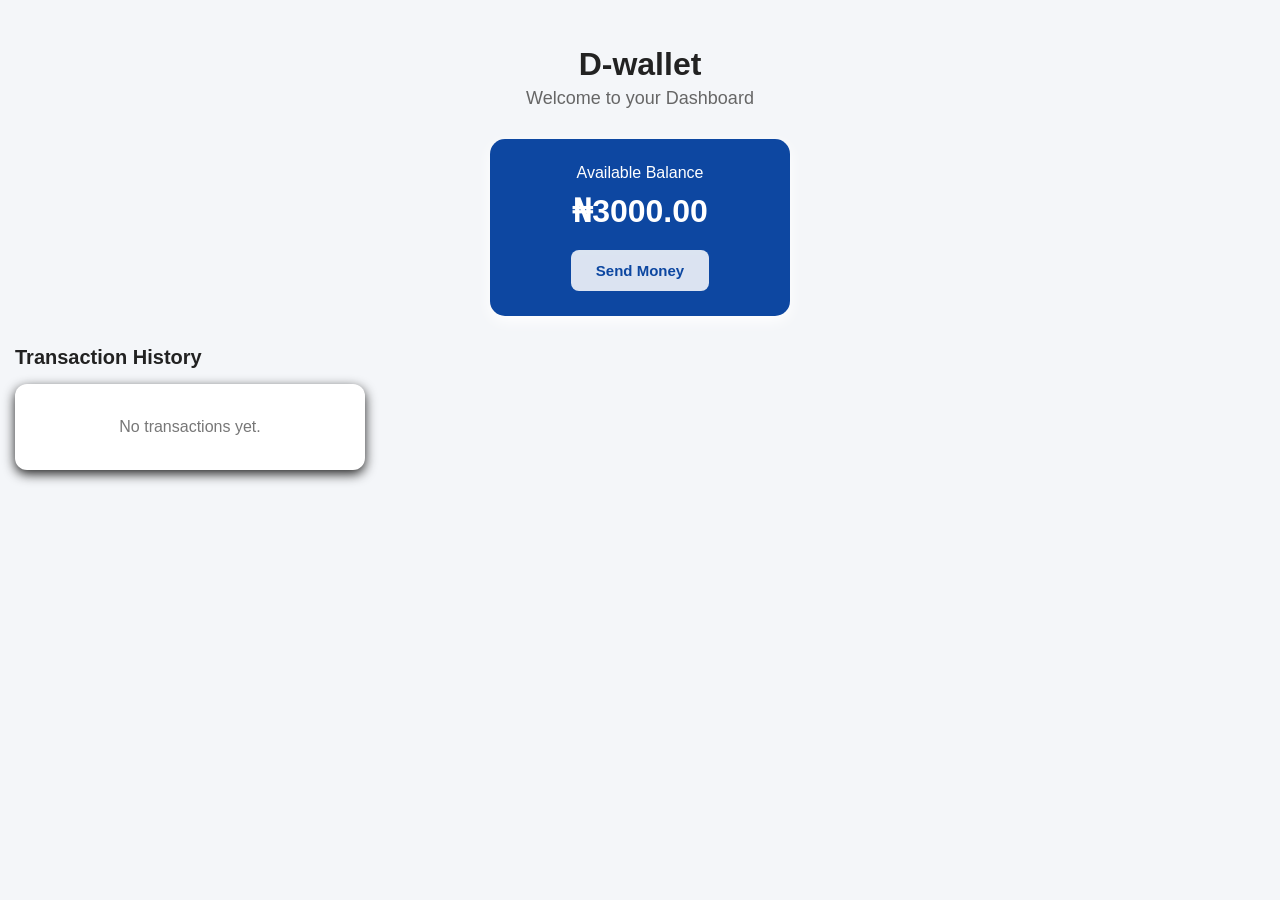
==== dashboard.html @ 3fc64cd1 "Add files via upload" ====
<!DOCTYPE html>
<html lang="en">
<head>
    <meta charset="UTF-8">
    <meta name="viewport" content="width=device-width, initial-scale=1.0">
    <title>D-Wallet Dashboard</title>
    <link rel="stylesheet" href="dashboard.css">
</head>
<body>
    <h1>D-wallet</h1>
    <h2>Welcome to your Dashboard</h2>
    <div class="balance-card">
        <p>Available Balance</p>
        <h2 id="balance">₦0.00</h2>
    <button id="sendMoneyBtn">Send Money</button>
    <div id="sendForm" style="display: none;">
        <h3>Send Money</h3>
        <input type="number" id="recipient" placeholder="Recipient account number" >
        <input type="number" id="amount" placeholder="Amount">
        <button id="transferBtn">Transfer</button>
    </div>
    
    
    </div>
    <h3>Transaction History</h3>
    <div id="transactionHistory">
        <p>No transactions yet</p>
    </div>
    <script src="dashboard.js"></script>
</body>
</html>
---- dashboard.css ----
.balance-card{
    width: 300px;
    padding: 25px;
    margin: 30px auto;
    background: #0d47a1;
    color: white;
    border-radius: 15px;
    text-align: center;
    box-shadow: 0 5px 15px;
    
}
.balance-card p{
    margin: 0;
    font-size: 16px;
}
.balance-card h2{
    font-size: 32px;
    margin: 10px 0 0;
}
*{
    box-sizing: border-box;

}
body{
    margin: 0;
    padding: 25px 15px;
    font-family: Arial,sans-serif;
    background: #f4f6f9;
    color: #222;
    text-align: center;
    
}
h1{
    margin-bottom: 5px;
    font-size: 32px;
}
body>h2{
    margin-top: 0;
    margin-bottom: 25px;
    font-size: 18px;
    font-weight: normal;
    color: #666;
}
#sendMoneyBtn{
    margin-top: 20px;
    padding: 12px 25px;
    border: none;
    border-radius: 8px;
    background: white;
    color: #0d47a1;
    font-size: 15px;
    font-weight: bold;
    cursor: pointer;
}
#sendMoneyBtn{
    opacity: 0.85;
}
#sendForm{
    margin-top: 20px;
    padding: 20px;
    background: #f5f7fa;
    border-radius: 12px;
}
#sendForm h3{
    margin-top: 0;
    margin-bottom: 15px;
    color: #222;
}
#sendForm input{
    width: 100%;
    padding: 12px;
    margin-bottom: 16px;
    border: 1px solid #ccc;
    border-radius: 8px;
    font-size: 14px;
    box-sizing: border-box;
}
#sendForm input:focus{
    outline: none;
    border-color: #0d47a1;
}
#transferBtn{
    width: 100%;
    padding: 12px;
    border: none;
    border-radius: 8px;
    background: #0d47a1;
    color: white;
    font-size: 15px;
    font-weight: bold;
    cursor: pointer;
}
body>h3{
    margin-top: 30px;
    margin-bottom: 15px;
    font-size: 20px;
    text-align: left;
}
#transactionHistory{
    width: 100%;
    max-width: 350px;
    background: white;
    border-radius: 12px;
    padding: 18px;
    box-sizing: border-box;
    box-shadow: 0 4px 12px;
    rgba(0, 0, 0 ,0.08)
    text-align: left;
}
#transactionHistory p{
    
    color: #777;
    text-align: center;
}
@media (max-width: 500px){
    body{
        padding: 20px 10px;
    }
    .balance-card{
        width: 100%;
        max-width: 300px;
        padding: 20px;
    }
    #balance {
        font-size: 30px;
    }
}
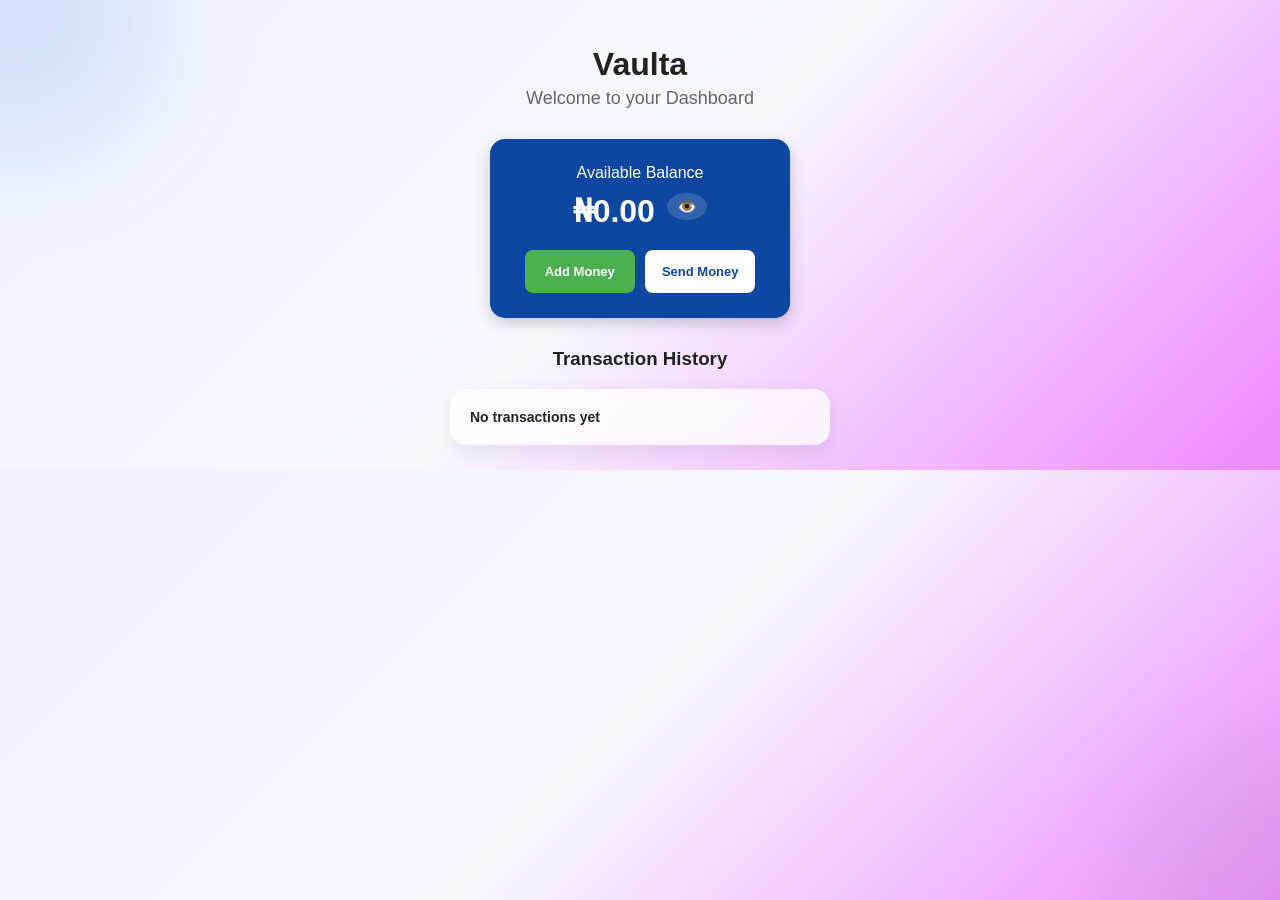
==== commit 9518702c: "Add files via upload" ====
--- a/dashboard.html
+++ b/dashboard.html
@@ -3,21 +3,25 @@
 <head>
     <meta charset="UTF-8">
     <meta name="viewport" content="width=device-width, initial-scale=1.0">
-    <title>D-Wallet Dashboard</title>
+    <title>Vaulta Dashboard</title>
     <link rel="stylesheet" href="dashboard.css">
 </head>
 <body>
-    <h1>D-wallet</h1>
+    <h1>Vaulta</h1>
     <h2>Welcome to your Dashboard</h2>
     <div class="balance-card">
         <p>Available Balance</p>
         <h2 id="balance">₦0.00</h2>
+        <button id="toggleBalanceBtn">👁️</button>
+        <button id="addMoneyBtn">Add Money</button>
     <button id="sendMoneyBtn">Send Money</button>
     <div id="sendForm" style="display: none;">
         <h3>Send Money</h3>
+        
         <input type="number" id="recipient" placeholder="Recipient account number" >
         <input type="number" id="amount" placeholder="Amount">
         <button id="transferBtn">Transfer</button>
+        <button id="returnBtn">Return</button>
     </div>
     
     
--- a/dashboard.css
+++ b/dashboard.css
@@ -1,127 +1,288 @@
-.balance-card{
-    width: 300px;
-    padding: 25px;
-    margin: 30px auto;
-    background: #0d47a1;
-    color: white;
-    border-radius: 15px;
-    text-align: center;
-    box-shadow: 0 5px 15px;
-    
-}
-.balance-card p{
-    margin: 0;
-    font-size: 16px;
-}
-.balance-card h2{
-    font-size: 32px;
-    margin: 10px 0 0;
-}
-*{
+/* =========================
+   GENERAL PAGE
+========================= */
+
+* {
     box-sizing: border-box;
-
-}
-body{
+}
+
+body {
     margin: 0;
     padding: 25px 15px;
-    font-family: Arial,sans-serif;
-    background: #f4f6f9;
+    font-family: Arial, sans-serif;
+   background: linear-gradient(135deg, #eef3ff, #f8f9ff, #e8ff);
     color: #222;
     text-align: center;
-    
-}
-h1{
+}
+
+
+/* =========================
+   HEADINGS
+========================= */
+
+h1 {
     margin-bottom: 5px;
     font-size: 32px;
 }
-body>h2{
+
+body > h2 {
     margin-top: 0;
     margin-bottom: 25px;
     font-size: 18px;
     font-weight: normal;
     color: #666;
 }
-#sendMoneyBtn{
+
+
+/* =========================
+   BALANCE CARD
+========================= */
+
+.balance-card {
+    width: 300px;
+    padding: 25px;
+    margin: 30px auto;
+
+    background: #0d47a1;
+    color: white;
+
+    border-radius: 15px;
+    text-align: center;
+
+    box-shadow: 0 5px 15px rgba(0, 0, 0, 0.2);
+}
+
+.balance-card p {
+    margin: 0;
+    font-size: 16px;
+}
+
+.balance-card h2 {
+    font-size: 32px;
+    margin: 10px 0 0;
+}
+
+
+/* =========================
+   SEND MONEY BUTTON
+========================= */
+
+#sendMoneyBtn {
     margin-top: 20px;
+
     padding: 12px 25px;
+
     border: none;
     border-radius: 8px;
+
     background: white;
     color: #0d47a1;
+
     font-size: 15px;
     font-weight: bold;
-    cursor: pointer;
-}
-#sendMoneyBtn{
+
+    cursor: pointer;
+}
+
+#sendMoneyBtn:hover {
     opacity: 0.85;
 }
-#sendForm{
+
+
+/* =========================
+   SEND MONEY FORM
+========================= */
+
+#sendForm {
     margin-top: 20px;
     padding: 20px;
+
     background: #f5f7fa;
+
     border-radius: 12px;
 }
-#sendForm h3{
+
+#sendForm h3 {
     margin-top: 0;
     margin-bottom: 15px;
+
     color: #222;
 }
-#sendForm input{
-    width: 100%;
+
+#sendForm input {
+    width: 100%;
+
     padding: 12px;
-    margin-bottom: 16px;
-    border: 1px solid #ccc;
+    margin-bottom: 12px;
+
+    border: none;
+}
+#addMoneyBtn{
+    margin-top: 20px;
+    margin-right: 8px;
+    padding: 12px 25px;
+    border: none;
     border-radius: 8px;
+    background: #4caf50;
+    color: white;
+    font-size: 15px;
+    font-weight: bold;
+    cursor: pointer;
+}
+#addMoneyBtn:hover{
+    opacity: 0.85;
+
+}
+#toggleBalanceBtn{
+    margin-left: 8px;
+    padding: 4px 10px;
+    border: none;
+    border-radius: 50%;
+    background: rgba(225, 225, 225, 0.18);
+    color: white;
+    font-size: 16px;
+    cursor: pointer;
+    vertical-align: middle;
+}
+#toggleBalanceBtn:hover{
+    background: rgba(225,225,225,0.35);
+}
+#balance{
+    display: inline-block;
+    margin: 10px 0 0;
+    font-size: 32px;
+    vertical-align: middle;
+}
+#addMoneyBtn,
+#sendMoneyBtn{
+    display: inline-block;
+    vertical-align: middle;
+    width: 110px;
+    height: 43px;
+    margin: 20px 3px 0;
+    padding: 0;
+    border: none;
+    border-radius: 8px;
+    font-size: 13px;
+    font-weight: bold;
+    cursor: pointer;
+}
+#addMoneyBtn{
+    background: #4caf50;
+    color: white;
+}
+#sendMoneyBtn{
+    background: white;
+    color: #0d47a1;
+}
+#addMoneyBtn:hover,
+#sendMoneyBtn:hover {
+    opacity: 0.85;
+}
+@media (max-width: 500px) {
+    #addMoneyBtn,
+    #sendMoneyBtn {
+        width: 115px;
+        height: 43px;
+        font-size: 13px;
+        margin-left: 2px;
+        margin-right: 2px;
+    }
+}
+#transferBtn{
+    width: 100%;
+    height: 45px;
+    padding: 0;
+    border: none;
+    border-radius: 10px;
+    background: linear-gradient(135deg #0d47a1 #19762d);
+    color: indigo;
+    font-size: 15px;
+    font-weight: bold;
+    cursor: pointer;
+    box-shadow: 0 4px 10px rgba(13, 71, 161, 0.3);
+    transition: 0.2s ease;
+}
+#transferBtn:hover{
+    transform: translateY(-2px);
+    box-shadow: 0 6px 14px rgba(13, 71, 161, 0.4);
+}
+#returnBtn{
+    width: 100%;
+    height: 42px;
+    padding: 0;
+    margin-bottom: 15px;
+    border: 1px solid #0d47de;
+    background: white;
+    color: indigo;
     font-size: 14px;
-    box-sizing: border-box;
-}
-#sendForm input:focus{
-    outline: none;
-    border-color: #0d47a1;
-}
-#transferBtn{
-    width: 100%;
-    padding: 12px;
-    border: none;
-    border-radius: 8px;
-    background: #0d47a1;
-    color: white;
-    font-size: 15px;
-    font-weight: bold;
-    cursor: pointer;
-}
-body>h3{
-    margin-top: 30px;
-    margin-bottom: 15px;
-    font-size: 20px;
+    border-radius: 10px;
+    font-weight: bold;
+    cursor: pointer;
+    transition: 0.2s ease;
+}
+#returnBtn:hover {
+    background: #f0f3f7;
+    transform: translateY(-1px);
+}
+body::before {
+    content: "";
+    position: fixed;
+    top: -120px;
+    left: -120px;
+    width: 280px;
+    height: 280px;
+    background: rgba(25, 118, 210, 0.12);
+    border-radius: 50%;
+    filter: blur(50px);
+    z-index: -1;
+}
+
+body::after {
+    content: "";
+    position: fixed;
+    bottom: -120px;
+    right: -120px;
+    width: 280px;
+    height: 280px;
+    background: rgba(76, 175, 80, 0.10);
+    border-radius: 50%;
+    filter: blur(50px);
+    z-index: -1;
+}
+/* Transaction History */
+#transactionHistory {
+    width: 100%;
+    max-width: 380px;
+    margin: 0 auto;
+    padding: 5px 15px;
+    background: rgba(255, 255, 255, 0.75);
+    border-radius: 16px;
+    box-shadow: 0 6px 20px rgba(0, 0, 0, 0.08);
+    backdrop-filter: blur(10px);
     text-align: left;
 }
-#transactionHistory{
-    width: 100%;
-    max-width: 350px;
-    background: white;
-    border-radius: 12px;
-    padding: 18px;
-    box-sizing: border-box;
-    box-shadow: 0 4px 12px;
-    rgba(0, 0, 0 ,0.08)
+
+/* Each transaction */
+#transactionHistory p {
+    margin: 0;
+    padding: 15px 5px;
+    color: #222;
     text-align: left;
-}
-#transactionHistory p{
-    
-    color: #777;
-    text-align: center;
-}
-@media (max-width: 500px){
-    body{
-        padding: 20px 10px;
-    }
-    .balance-card{
-        width: 100%;
-        max-width: 300px;
-        padding: 20px;
-    }
-    #balance {
-        font-size: 30px;
-    }
+    font-size: 14px;
+    font-weight: bold;
+}
+
+/* Lines between transactions */
+#transactionHistory p + p {
+    border-top: 1px solid #e5e7eb;
+}
+
+/* Transaction date */
+#transactionHistory small {
+    display: block;
+    margin-top: 6px;
+    color: #888;
+    font-size: 12px;
+    font-weight: normal;
 }
